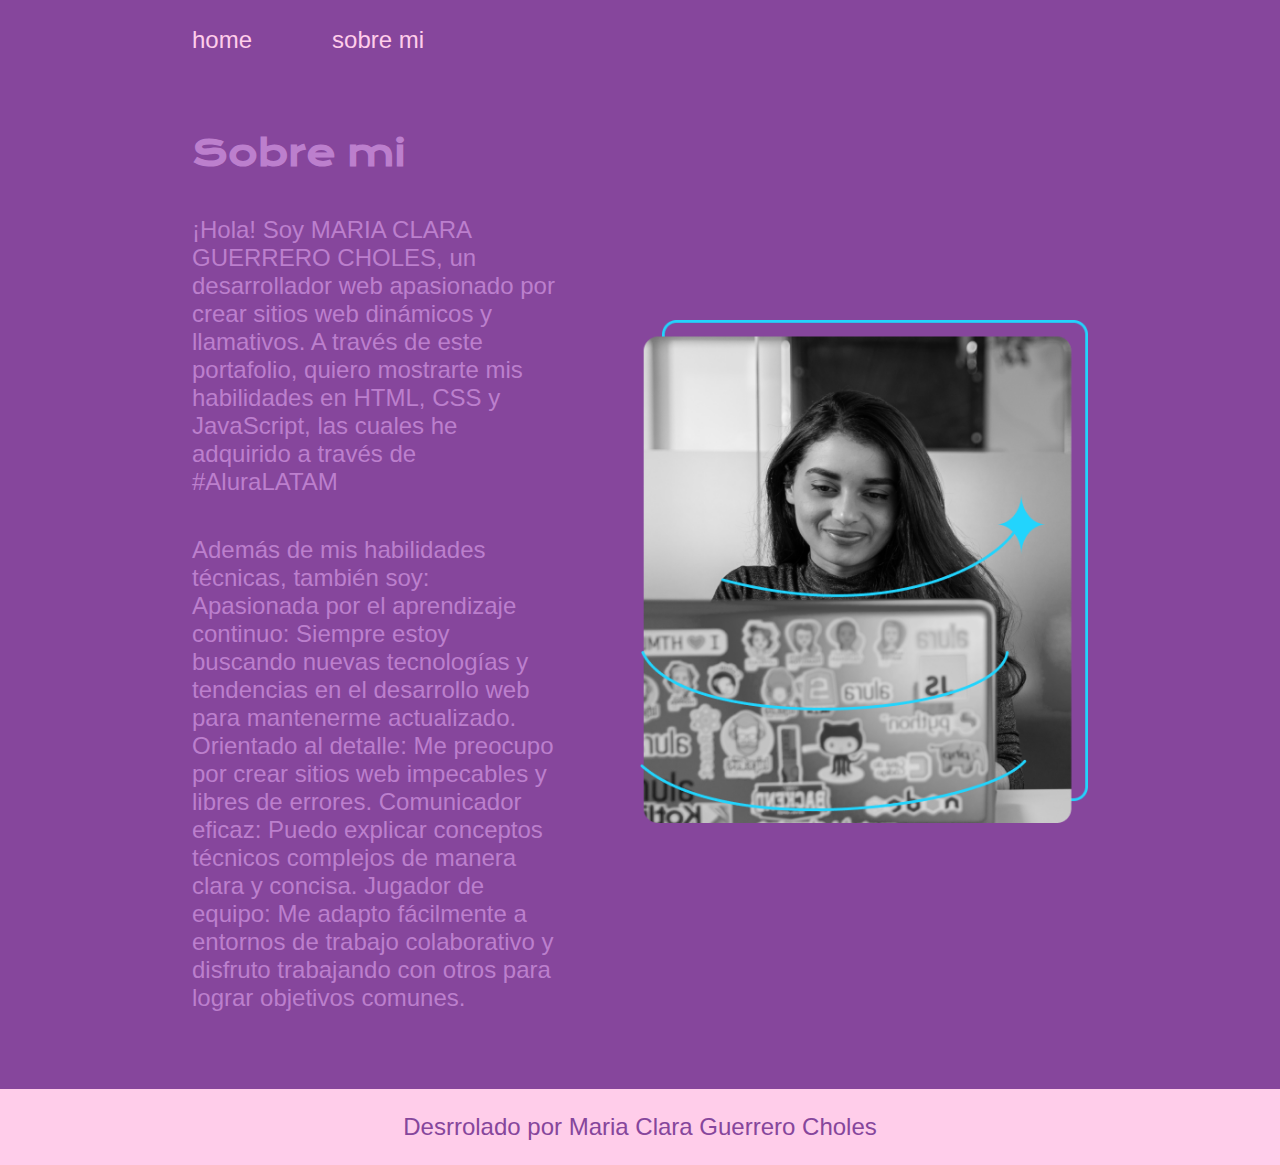
==== about.html @ c676c839 "primer commit" ====
<!DOCTYPE html>
<html lang="es-col">

<head>
    <meta charset="UTF-8">
    <meta name="viewport" content="width=device-width, initial-scale=1.0">
    <title>Sobre mi</title>
    <link rel="stylesheet" href="./styles/styles.css">

<body>
    <header class="header">
        <nav class="header__menu">
            <a class="header__menu__link" href="./index.html">home</a>
            <a class="header__menu__link" href="about.html">sobre mi</a>
        </nav>
    </header>
    <main class="presentacion">

        <section class="presentacion__contenido">
            <h1 class="presentacion__contenido__titulo">Sobre mi</h1>
            <p class="presentacion__contenido__texto">¡Hola! Soy MARIA CLARA GUERRERO CHOLES, un desarrollador web
                apasionado por crear sitios web dinámicos y llamativos. A través de este portafolio, quiero mostrarte
                mis habilidades en HTML, CSS y JavaScript, las cuales he adquirido a través de #AluraLATAM</p>
            <p class="presentacion__contenido__texto">Además de mis habilidades técnicas, también soy:
                Apasionada por el aprendizaje continuo: Siempre estoy buscando nuevas tecnologías y tendencias en el
                desarrollo web para mantenerme actualizado.
                Orientado al detalle: Me preocupo por crear sitios web impecables y libres de errores.
                Comunicador eficaz: Puedo explicar conceptos técnicos complejos de manera clara y concisa.
                Jugador de equipo: Me adapto fácilmente a entornos de trabajo colaborativo y disfruto trabajando con
                otros para lograr objetivos comunes.</p>
        </section>
        <img class="presentacion__imagen" src="./assets/assets/Imagem.png" alt="Imagen de Ana García trabajando">
    </main>
    <footer class="footer">
        <p>Desrrolado por Maria Clara Guerrero Choles</p>
    </footer>
</body>

</html>
---- styles/styles.css ----
@import url('https://fonts.googleapis.com/css2?family=Krona+One&display=swap');

:root{
    --color-primario:#86469C;
    --color-secundario:#BC7FCD;
    --color-terceario:#FFCDEA;
    --color-hover: #272727;

    --fuente-montserrat:"Monserrat", sans-serif;
    --fuente-krona-one:"Krona One", sans-serif;
}


* {
    padding: 0;
    margin: 0;
}

body {
    background-color: var(--color-primario);
    color: var(--color-secundario);
    box-sizing: border-box;
}


.header{
    padding: 2% 0% 0% 15%;

}

.header__menu{
    display: flex;
    gap: 80px;
}

.header__menu__link{
    font-family: var(--fuente-montserrat);
    font-size: 1.5rem;
    font-weight: 400;
    color: var(--color-terceario);
    text-decoration: none;
}

.presentacion{
    padding: 6% 15%;
    display: flex;
    align-items: center;
    justify-content: space-between;
    gap: 82px;
}

.presentacion__contenido{
    width: 50%;
    display: flex;
    flex-direction: column;
    gap: 40px;
}

.presentacion__contenido__titulo{
    font-size: 2.25rem;
    font-family: var(--fuente-krona-one);
}

.titulo-destaque{
    color: var(--color-terceario);
}

.presentacion__contenido__texto{
    font-family: var(--fuente-montserrat);
    font-size: 1.5rem;
}

.presentacion__enlaces{
    display: flex;
    justify-content: space-between;
    flex-direction: column;
    align-items: center;
    gap: 32px;
}

.presentacion__enlaces__subtitulo{
    font-family: var(--fuente-krona-one);
    font-size: 1.5rem;
    font-weight: 400;
}

.presentacion__enlaces__links{
    width: 50%;
    text-align: center;
    padding: 21.5px 0;
    border-radius: 8px;
    font-family: var(--fuente-montserrat);
    font-size: 1.5rem;
    font-weight: 600;
    text-decoration: none;
    color: var(--color-secundario);
    border: 2px solid var(--color-terceario);
    display: flex;
    justify-content: center;
    gap: 10px;
}

.presentacion__enlaces__links:hover{
    background-color: var(--color-hover);
}

.presentacion__imagen{
    width: 50%;
}
.footer{
    background-color: var(--color-terceario);
    padding: 24px;
    color: var(--color-primario);
    text-align: center;
    font-family: var(--fuente-montserrat);
    font-size: 1.5rem;
    font-weight: 400;

}

@media (max-width: 1250px){

    .header{
        padding: 10%;
    }

        .header__menu{
            justify-content: center;
        }
        .presentacion{
            flex-direction: column-reverse;
            padding: 5%;
        }

        .presentacion__contenido{
            width: auto;
        }
}
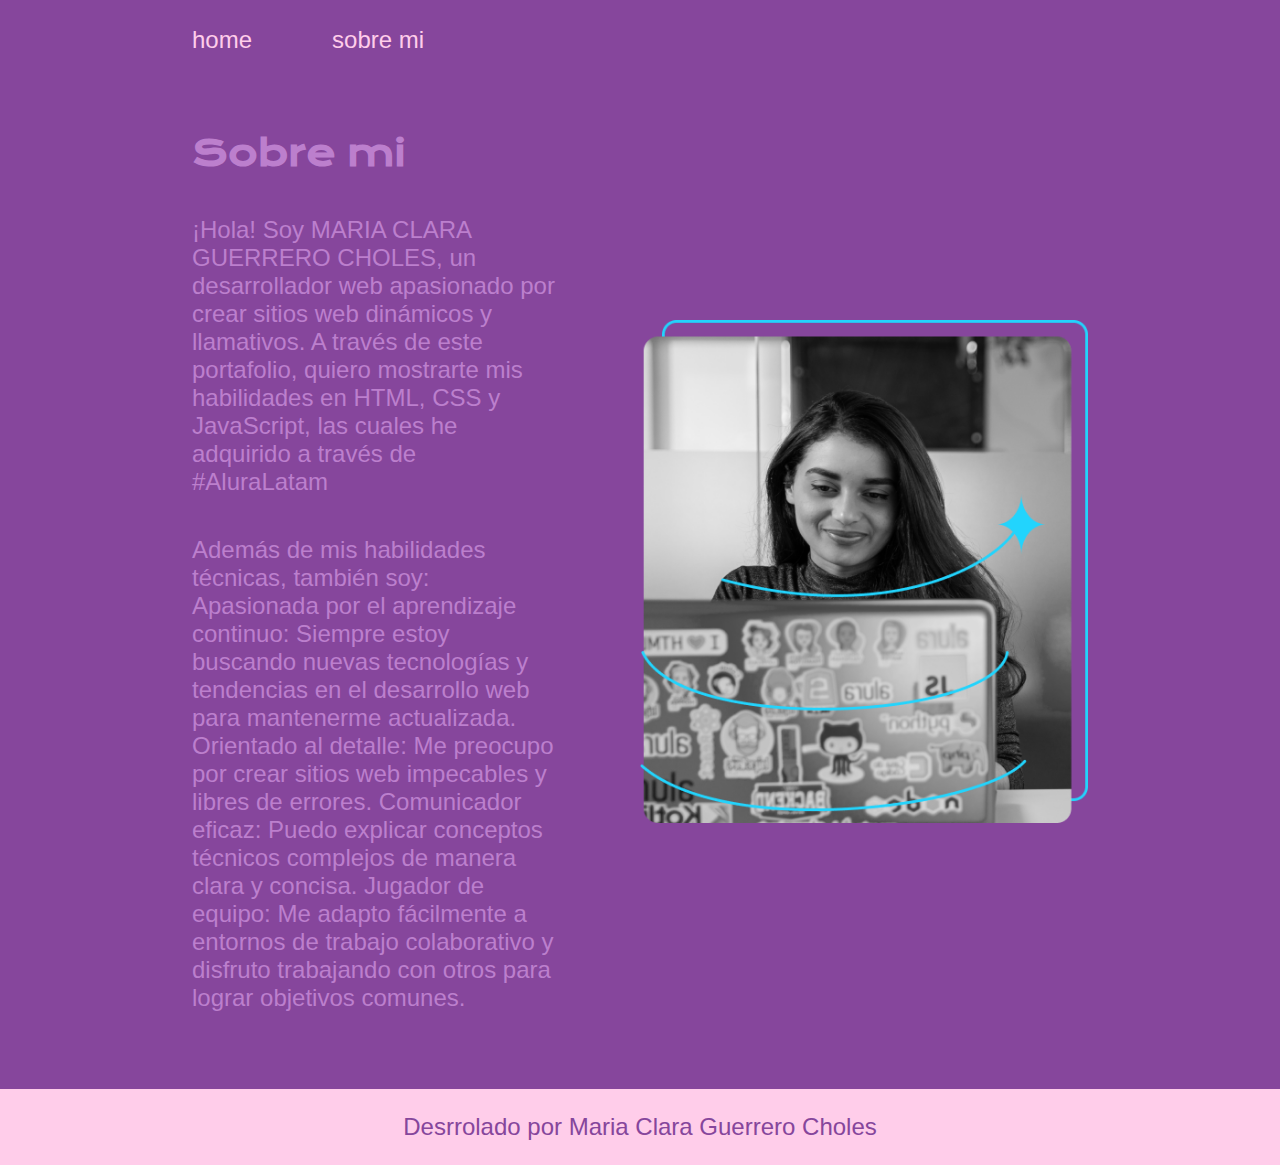
==== commit 31459d88: "mend" ====
--- a/about.html
+++ b/about.html
@@ -20,10 +20,10 @@
             <h1 class="presentacion__contenido__titulo">Sobre mi</h1>
             <p class="presentacion__contenido__texto">¡Hola! Soy MARIA CLARA GUERRERO CHOLES, un desarrollador web
                 apasionado por crear sitios web dinámicos y llamativos. A través de este portafolio, quiero mostrarte
-                mis habilidades en HTML, CSS y JavaScript, las cuales he adquirido a través de #AluraLATAM</p>
+                mis habilidades en HTML, CSS y JavaScript, las cuales he adquirido a través de #AluraLatam</p>
             <p class="presentacion__contenido__texto">Además de mis habilidades técnicas, también soy:
                 Apasionada por el aprendizaje continuo: Siempre estoy buscando nuevas tecnologías y tendencias en el
-                desarrollo web para mantenerme actualizado.
+                desarrollo web para mantenerme actualizada.
                 Orientado al detalle: Me preocupo por crear sitios web impecables y libres de errores.
                 Comunicador eficaz: Puedo explicar conceptos técnicos complejos de manera clara y concisa.
                 Jugador de equipo: Me adapto fácilmente a entornos de trabajo colaborativo y disfruto trabajando con
